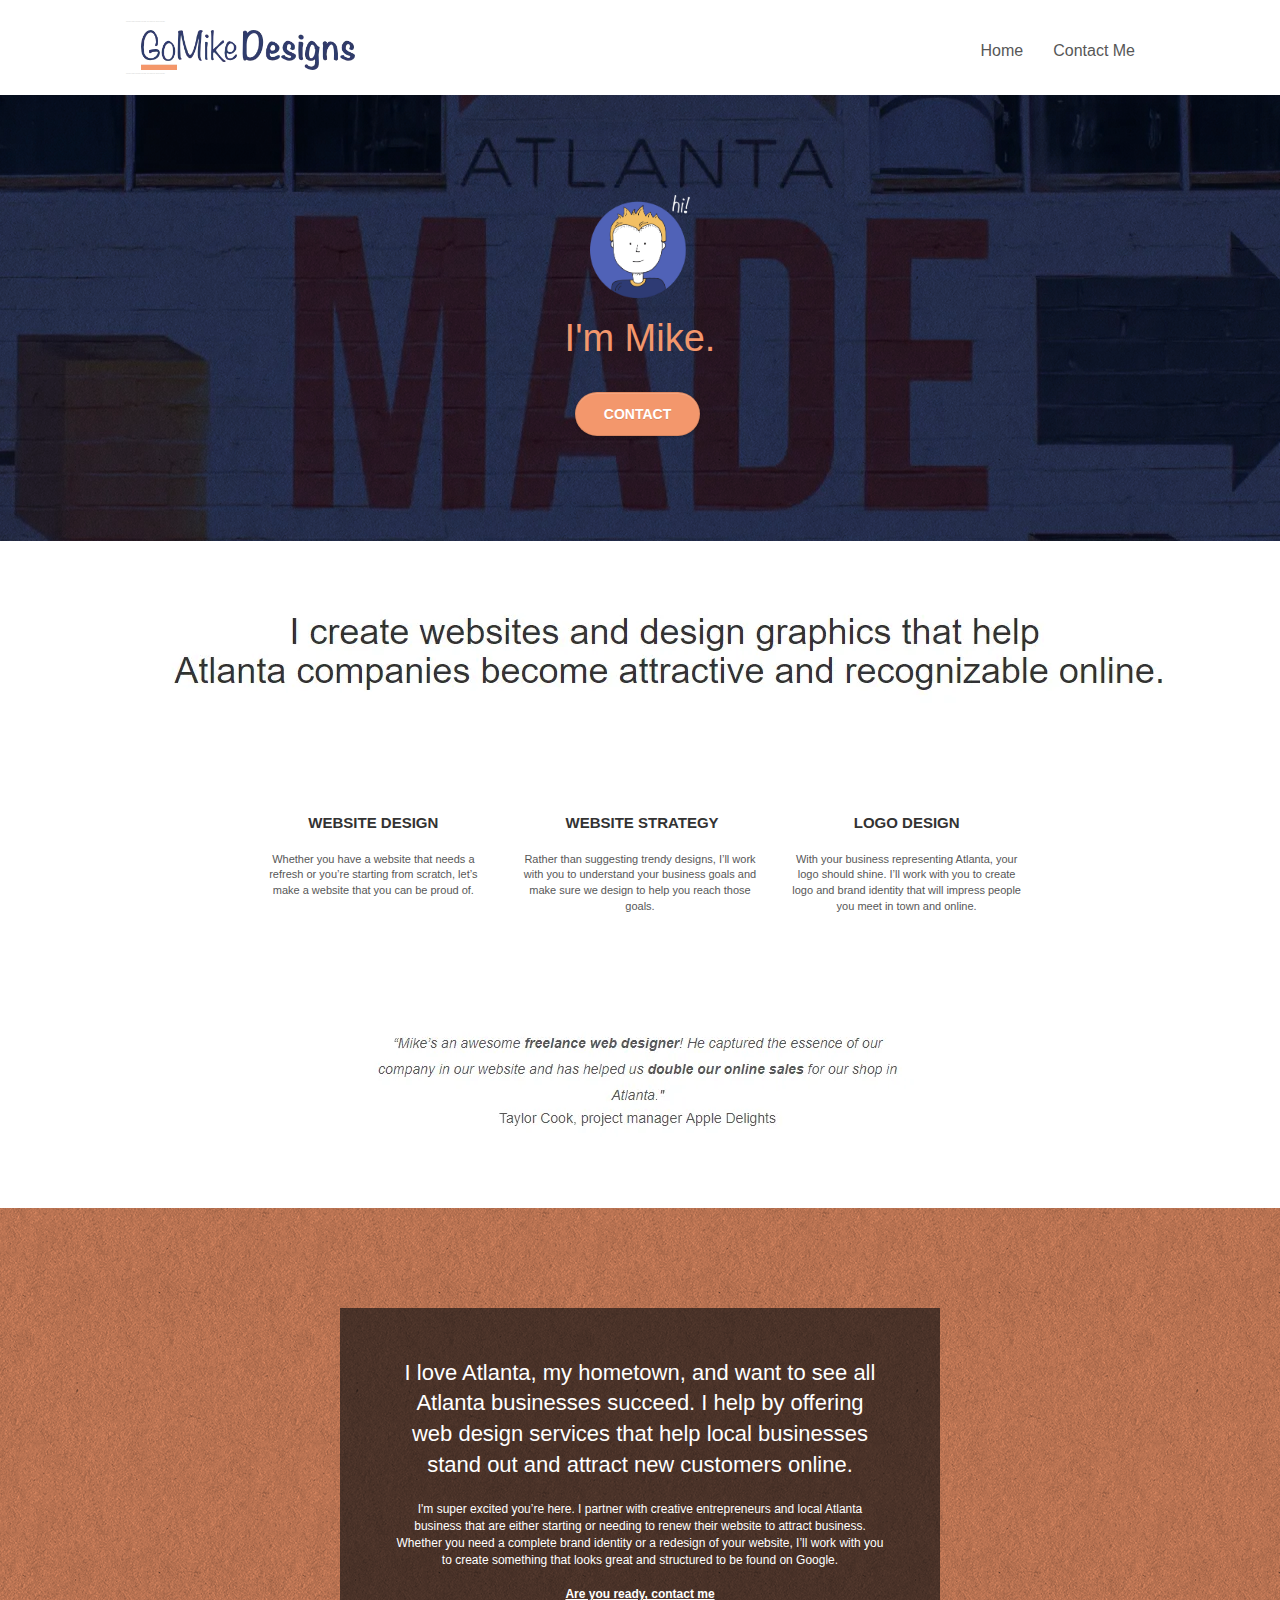
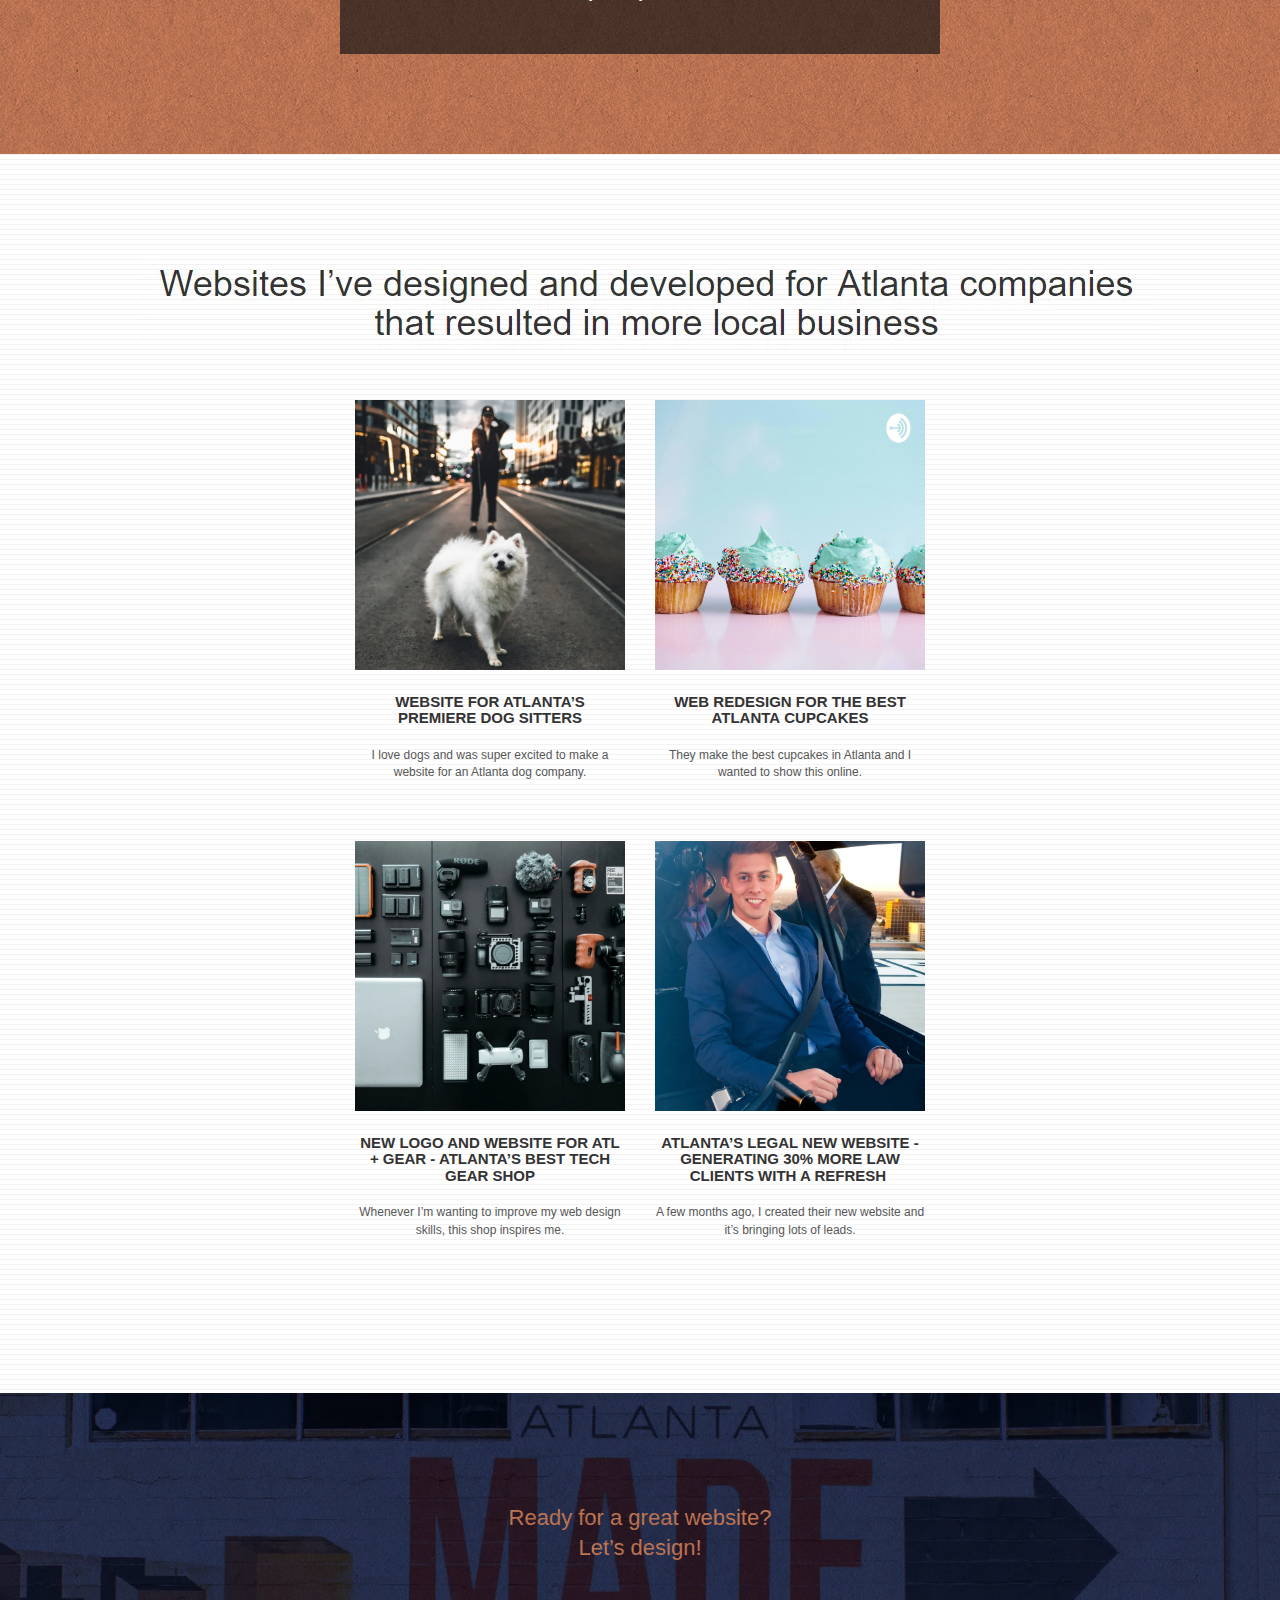
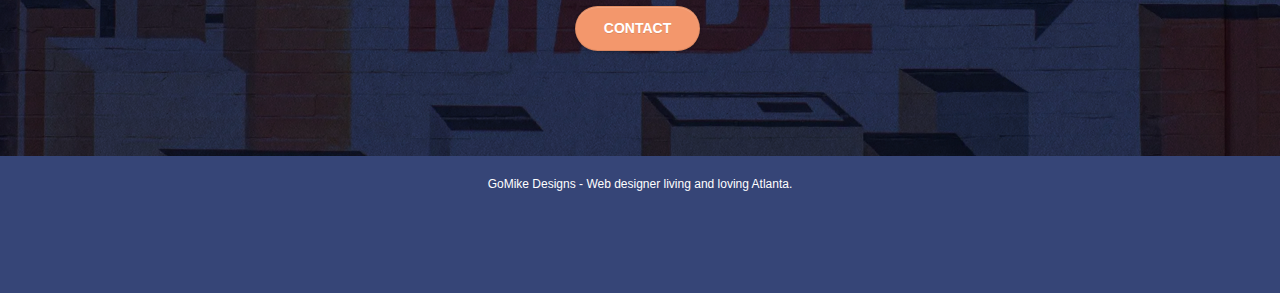
==== index.html @ bdad7fbd "changed seo tags, titles, style for text, links" ====
<!doctype html>
<html lang="Default">
<head>
    <meta charset="utf-8">
    <meta name="keywords" content="seo, google, website, internet, web design, design agency, logo design, freelance, atlanta">
    <meta name="description" content="I'm Mike and your should hire me to build your website">
    <meta name="viewport" content="width=device-width, initial-scale=1.0, viewport-fit=cover">
    <link rel="shortcut icon" type="image/png" href="favicon.jpg">
    
	<link rel="stylesheet" type="text/css" href="./css/bootstrap.min.css">
	<link rel="stylesheet" type="text/css" href="style.css">
	<link rel="stylesheet" type="text/css" href="./css/font-awesome.min.css">
	<link rel="stylesheet" type="text/css" href="./css/et-line.min.css">
	
    
	<script src="./js/jquery-2.1.0.min.js"></script>
	<script src="./js/bootstrap.min.js"></script>
	<script src="./js/blocs.min.js"></script>
	<script src="./js/jquery.touchSwipe.min.js"></script>
	<script src="./js/gmaps.min.js"></script>

    <title>Go Mike Designs</title>

    
<!-- Analytics -->
 
<!-- Analytics END -->
    
</head>
<body>
<!-- Main container -->
<div class="page-container">
    
<!-- bloc-0 -->
<div class="bloc bgc-white l-bloc " id="bloc-0">
	<div class="container bloc-sm">
		<nav class="navbar row">
			<div class="navbar-header">
					<div class="keywords" style="color:#cccccc;font-size:1px;">web agency atlanta, web strategy, web design, logo, website, web, internet, logo design</div>
				<a class="navbar-brand" href="index.html"><img src="img/atlanta%20web%20design%20logo.webp" alt="logo, seo, google, website, internet, web design, design agency" height="40" /></a>
					<div class="keywords" style="color:#cccccc;font-size:1px;">web agency atlanta, web strategy, web design, logo, website, web, internet, logo design</div>

				<button id="nav-toggle" type="button" class="ui-navbar-toggle navbar-toggle" data-toggle="collapse" data-target=".navbar-1">
					<span class="sr-only">Toggle navigation</span><span class="icon-bar"></span><span class="icon-bar"></span><span class="icon-bar"></span>
				</button>
			</div>
			<div class="collapse navbar-collapse navbar-1 special-dropdown-nav">
				<ul class="site-navigation nav navbar-nav">
					<li>
						<a href="index.html">Home</a>
					</li>
					<li>
					</li>
					<li>
						<a href="page2.html">Contact Me</a>
					</li>
				</ul>
			</div>
		</nav>
	</div>
</div>
<!-- bloc-0 END -->

<!-- bloc-1-hero -->
<div class="bloc bgc-dark-slate-blue bg-atlanta-20made-20sign d-bloc bg-t-edge bloc-bg-texture texture-paper b-parallax" id="bloc-1-hero">
	<div class="container bloc-lg">
		<div class="row tight-width-whitespace">
			<div class="col-sm-12">
				<img src="img/atlanta%20web%20designer%20mike.webp" class="center-block image-resize-mode" width="100" alt="atlanta web designer mike,seo, google, website, internet, web design, design agency" />
				<h1 class="text-center hero-bloc-text tc-white ">
					I'm Mike.
				</h1>
				<div class="text-center">
					<a href="page2.html" class="btn btn-lg btn-clean btn-rd cta-hero btn-atomic-tangerine" id="cta-hero">Contact</a>
				</div>
			</div>
		</div>
	</div>
</div>
<!-- bloc-1-hero END -->

<!-- bloc-2-services -->
<div class="bloc bgc-white l-bloc" id="bloc-2-services">
	<div class="container bloc-md">
		<div class="row">
			<div class="col-sm-12 text-center">
				<img alt="web agency, web design, logo design, atlanta agency, mike" src="img/title.webp" />
			</div>
		</div>
		<div class="row voffset-lg med-width-whitespace">
			<div class="col-sm-4">
				<div class="text-center">
					<span class="et-icon-browser sm-shadow icon-dark-slate-blue icons icon-lg"></span>
				</div>
				<h1 class="mg-md text-center service-header">
					Website Design
				</h1>
				<p class="text-center ">
					Whether you have a website that needs a refresh or you&rsquo;re starting from scratch, let&rsquo;s make a website that you can be proud of.
				</p>
			</div>
			<div class="col-sm-4">
				<div class="text-center">
					<span class="et-icon-presentation sm-shadow icon-dark-slate-blue icons icon-lg"></span>
				</div>
				<h1 class="mg-md text-center service-header">
					&nbsp;Website Strategy
				</h1>
				<p class="text-center ">
					Rather than suggesting trendy designs, I&rsquo;ll work with you to understand your business goals and make sure we design to help you reach those goals.<br>
				</p>
			</div>
			<div class="col-sm-4">
				<div class="text-center">
					<span class="et-icon-edit sm-shadow icon-dark-slate-blue icons icon-lg"></span>
				</div>
				<h1 class="mg-md text-center service-header">
					Logo Design
				</h1>
				<p class="text-center ">
					With your business representing Atlanta, your logo should shine. I&rsquo;ll work with you to create logo and brand identity that will impress people you meet in town and online.
				</p>
			</div>
		</div>
		<div class="row voffset-lg voffset">
			<div class="col-xs-12 col-md-8 col-md-offset-2 text-center">
				<img alt="web agency, web design, logo design " src="img/quote.webp" />
			</div>
		</div>
	</div>
</div>
<!-- bloc-2-services END -->

<!-- bloc-3-what-i-do -->
<div class="bloc tc-white bgc-atomic-tangerine bloc-bg-texture texture-paper b-parallax bg-atlanta-20made-20sign-20orange d-bloc" id="bloc-3-what-i-do">
	<div class="container bloc-lg">
		<div class="row tight-width-whitespace black-background">
			<div class="col-sm-12">
				<h2 class="mg-md text-center tc-other">
					I love Atlanta, my hometown, and want to see all Atlanta businesses succeed. I help by offering web design services that help local businesses stand out and attract new customers online.<br>
				</h2>
				<p class="text-center white">
					I'm super excited you&rsquo;re here. I partner with creative entrepreneurs and local Atlanta business that are either starting or needing to renew their website to attract business. Whether you need a complete brand identity or a redesign of your website, I&rsquo;ll work with you to create something that looks great and structured to be found on Google.<br><br><a class="ltc-white bold-link" href="page2.html">Are you ready, contact me</a><br>
				</p>
			</div>
		</div>
	</div>
</div>
<!-- bloc-3-what-i-do END -->

<!-- bloc-4-portfolio -->
<div class="bloc bgc-white bg-lines-h2-bg bg-repeat l-bloc" id="bloc-4-portfolio">
	<div class="container bloc-lg">
		<div class="row">
			<div class="col-sm-12 text-center">
								<img alt="web agency, web design, logo design " src="img/title2.webp" />

			</div>
		</div>
		<div class="row tight-width-whitespace portfolio-row">
			<div class="col-sm-6">
				<a href="#" data-lightbox="img/11.webp" data-gallery-id="gallery-1" data-caption="Website for Atlanta's Premiere dog salon" data-frame="snapshot-lb"><img src="img/11.webp" class="img-responsive portfolio-thumb" alt="seo, google, website, internet, web design, design agency website for dog salon"/></a>
				<h3 class="mg-md text-center">
					Website for Atlanta&rsquo;s premiere Dog Sitters
				</h3>
				<p class="text-center">
					I love dogs and was super excited to make a website for an Atlanta dog company.
				</p>
			</div>
			<div class="col-sm-6">
				<a href="#" data-lightbox="img/2.webp" data-gallery-id="gallery-1" data-caption="web redesign for the best cupcakes in Atlanta" data-frame="snapshot-lb"><img src="img/2.webp" class="img-responsive portfolio-thumb" alt="seo, google, website, internet, web design, design agency website for best cupcakes in atlanta"/></a>
				<h3 class="mg-md text-center">
					Web redesign for the best Atlanta&nbsp;cupcakes
				</h3>
				<p class="text-center">
					They make the best cupcakes in Atlanta and I wanted to show this online.
				</p>
			</div>
		</div>
		<div class="row tight-width-whitespace portfolio-row">
			<div class="col-sm-6">
				<a href="#" data-lightbox="img/3.webp" data-gallery-id="gallery-1" data-caption="New logo and website for Atlanta's best tech gear shop" data-frame="snapshot-lb"><img src="img/3.webp" class="img-responsive portfolio-thumb" alt="3.webp" /></a>
				<h3 class="mg-md text-center">
					New logo and website for Atl + Gear - Atlanta&rsquo;s best tech gear shop
				</h3>
				<p class="text-center">
					Whenever I&rsquo;m wanting to improve my web design skills, this shop inspires me.
				</p>
			</div>
			<div class="col-sm-6">
				<a href="#" data-lightbox="img/4.webp" data-gallery-id="gallery-1" data-caption="Atlanta's legal website generates 30% more clients after web redesign" data-frame="snapshot-lb"><img src="img/4.webp" class="img-responsive portfolio-thumb" alt="seo, google, website, internet, web design, Atlanta's legal website generates 30% more clients after web redesign" /></a>
				<h3 class="mg-md text-center">
					Atlanta&rsquo;s legal new website - Generating 30% more law clients with a refresh&nbsp;
				</h3>
				<p class="text-center">
					A few months ago, I created their new website and it&rsquo;s bringing lots of leads.
				</p>
			</div>
		</div>
	</div>
</div>
<!-- bloc-4-portfolio END -->

<!-- bloc-5-cta -->
<div class="bloc bgc-dark-slate-blue bg-atlanta-20made-20sign d-bloc bloc-bg-texture texture-paper" id="bloc-5-cta">
	<div class="container bloc-lg">
		<div class="row">
			<h2 class="mg-md text-center tc-white">
				Ready for a great website? <br>Let&rsquo;s design!
			</h2>
			<div class="col-sm-12 text-center">
				<a href="page2.html" class="btn btn-atomic-tangerine btn-clean btn-rd btn-lg cta-hero">Contact</a>
			</div>
		</div>
	</div>
</div>
<!-- bloc-5-cta END -->

<!-- Footer - bloc-8 -->
<div class="bloc bgc-dark-slate-blue d-bloc" id="bloc-8">
	<div class="container bloc-sm">
		<div class="row">
			<div class="col-sm-12">
				<p class="text-center white">
					GoMike Designs - Web designer living and loving Atlanta.<br>
				</p>
				<div class="row row-no-gutters social">
					<div class="col-sm-3">
						<div class="text-center">
							<a class="social" href="index.html"><span class="fa fa-twitter icon-md"></span></a>
						</div>
					</div>
					<div class="col-sm-3">
						<div class="text-center">
							<a class="social" href="index.html"><span class="fa fa-facebook icon-md"></span></a>
						</div>
					</div>
					<div class="col-sm-3">
						<div class="text-center">
							<a class="social" href="index.html"><span class="fa fa-dribbble icon-md"></span></a>
						</div>
					</div>
					<div class="col-sm-3">
						<div class="text-center">
							<a class="social" href="index.html"><span class="fa fa-instagram icon-md"></span></a>
						</div>
					</div>

					<div class="keywords" style="color:#364577;">web agency atlanta, web strategy, web design, logo, website, web, internet, logo design</div>
			</div>
		</div>
	</div>
</div>
<!-- Footer - bloc-8 END -->

</div>
<!-- Main container END -->
    

</body>
</html>
---- style.css ----
body {
    margin: 0;
    padding: 0;
    background: #FFF;
    overflow-x: hidden;
    -webkit-font-smoothing: antialiased;
    -moz-osx-font-smoothing: grayscale;
}

a,
button {
    transition: all .3s ease-in-out;
    outline: none!important;
}

a:hover {
    text-decoration: none;
    cursor: pointer;
}

#page-loading-blocs-notifaction {
    position: fixed;
    top: 0;
    bottom: 0;
    width: 100%;
    z-index: 100000;
    background: #FFFFFF url("img/pageload-spinner.gif") no-repeat center center;
}

.bloc {
    width: 100%;
    clear: both;
    background: 50% 50% no-repeat;
    padding: 0 50px;
    -webkit-background-size: cover;
    -moz-background-size: cover;
    -o-background-size: cover;
    background-size: cover;
    position: relative;
}

.bloc .container {
    padding-left: 0;
    padding-right: 0;
}

.bloc-lg {
    padding: 100px 50px;
}

.bloc-md {
    padding: 50px;
}

.bloc-sm {
    padding: 20px 50px;
}

.bg-center,
.bg-l-edge,
.bg-r-edge,
.bg-t-edge,
.bg-b-edge,
.bg-tl-edge,
.bg-bl-edge,
.bg-tr-edge,
.bg-br-edge,
.bg-repeat {
    -webkit-background-size: auto!important;
    -moz-background-size: auto!important;
    -o-background-size: auto!important;
    background-size: auto!important;
}

.bg-repeat {
    background: repeat;
}

.bg-t-edge {
    background: top no-repeat;
}

.bloc-bg-texture::before {
    content: "";
    background-size: 2px 2px;
    position: absolute;
    top: 0;
    bottom: 0;
    left: 0;
    right: 0;
}

.texture-paper::before {
    background: url("img/texture-paper.webp");
    background-size: 280px 280px;
}

.b-parallax {
    background-attachment: fixed;
}

.d-bloc {
    color: rgba(255, 255, 255, .7);
}

.d-bloc button:hover {
    color: rgba(255, 255, 255, .9);
}

.d-bloc .icon-round,
.d-bloc .icon-square,
.d-bloc .icon-rounded,
.d-bloc .icon-semi-rounded-a,
.d-bloc .icon-semi-rounded-b {
    border-color: rgba(255, 255, 255, .9);
}

.d-bloc .divider-h span {
    border-color: rgba(255, 255, 255, .2);
}

.d-bloc .a-btn,
.d-bloc .navbar a,
.d-bloc .navbar-brand,
.d-bloc a .icon-sm,
.d-bloc a .icon-md,
.d-bloc a .icon-lg,
.d-bloc a .icon-xl,
.d-bloc h1 a,
.d-bloc h2 a,
.d-bloc h3 a,
.d-bloc h4 a,
.d-bloc h5 a,
.d-bloc h6 a,
.d-bloc p a {
    color: rgba(255, 255, 255, .6);
}

.d-bloc .a-btn:hover,
.d-bloc .navbar a:hover,
.d-bloc .navbar-brand:hover,
.d-bloc a:hover .icon-sm,
.d-bloc a:hover .icon-md,
.d-bloc a:hover .icon-lg,
.d-bloc a:hover .icon-xl,
.d-bloc h1 a:hover,
.d-bloc h2 a:hover,
.d-bloc h3 a:hover,
.d-bloc h4 a:hover,
.d-bloc h5 a:hover,
.d-bloc h6 a:hover,
.d-bloc p a:hover {
    color: rgba(255, 255, 255, 1);
}

.d-bloc .navbar-toggle .icon-bar {
    background: rgba(255, 255, 255, 1);
}

.d-bloc .btn-wire,
.d-bloc .btn-wire:hover {
    color: rgba(255, 255, 255, 1);
    border-color: rgba(255, 255, 255, 1);
}

.d-bloc .panel {
    color: rgba(0, 0, 0, .5);
}

.d-bloc .panel button:hover {
    color: rgba(0, 0, 0, .7);
}

.d-bloc .panel icon {
    border-color: rgba(0, 0, 0, .7);
}

.d-bloc .panel .divider-h span {
    border-color: rgba(0, 0, 0, .1);
}

.d-bloc .panel .a-btn {
    color: rgba(0, 0, 0, .6);
}

.d-bloc .panel .a-btn:hover {
    color: rgba(0, 0, 0, 1);
}

.d-bloc .panel .btn-wire,
.d-bloc .panel .btn-wire:hover {
    color: rgba(0, 0, 0, .7);
    border-color: rgba(0, 0, 0, .3);
}

.d-bloc .panel,
.l-bloc {
    color: rgba(0, 0, 0, .5);
}

.d-bloc .panel button:hover,
.l-bloc button:hover {
    color: rgba(0, 0, 0, .7);
}

.l-bloc .icon-round,
.l-bloc .icon-square,
.l-bloc .icon-rounded,
.l-bloc .icon-semi-rounded-a,
.l-bloc .icon-semi-rounded-b {
    border-color: rgba(0, 0, 0, .7);
}

.d-bloc .panel .divider-h span,
.l-bloc .divider-h span {
    border-color: rgba(0, 0, 0, .1);
}

.d-bloc .panel .a-btn,
.l-bloc .a-btn,
.l-bloc .navbar a,
.l-bloc .navbar-brand,
.l-bloc a .icon-sm,
.l-bloc a .icon-md,
.l-bloc a .icon-lg,
.l-bloc a .icon-xl,
.l-bloc h1 a,
.l-bloc h2 a,
.l-bloc h3 a,
.l-bloc h4 a,
.l-bloc h5 a,
.l-bloc h6 a,
.l-bloc p a {
    color: rgba(0, 0, 0, .6);
}

.d-bloc .panel .a-btn:hover,
.l-bloc .a-btn:hover,
.l-bloc .navbar a:hover,
.l-bloc .navbar-brand:hover,
.l-bloc a:hover .icon-sm,
.l-bloc a:hover .icon-md,
.l-bloc a:hover .icon-lg,
.l-bloc a:hover .icon-xl,
.l-bloc h1 a:hover,
.l-bloc h2 a:hover,
.l-bloc h3 a:hover,
.l-bloc h4 a:hover,
.l-bloc h5 a:hover,
.l-bloc h6 a:hover,
.l-bloc p a:hover {
    color: rgba(0, 0, 0, 1);
}

.l-bloc .navbar-toggle .icon-bar {
    color: rgba(0, 0, 0, .6);
}

.d-bloc .panel .btn-wire,
.d-bloc .panel .btn-wire:hover,
.l-bloc .btn-wire,
.l-bloc .btn-wire:hover {
    color: rgba(0, 0, 0, .7);
    border-color: rgba(0, 0, 0, .3);
}

.voffset {
    margin-top: 30px;
}

.voffset-lg {
    margin-top: 80px;
}

.row-no-gutters {
    margin-right: 0;
    margin-left: 0;
}

.row.row-no-gutters > [class^="col-"],
.row.row-no-gutters > [class*=" col-"] {
    padding-right: 0;
    padding-left: 0;
}

#bloc-2-services p {
    font-size: 11px;
}

.navbar {
    margin-bottom: 0;
    z-index: 1;
}

.navbar-brand {
    height: auto;
    padding: 3px 15px;
    font-size: 25px;
    font-weight: normal;
    font-weight: 600;
    line-height: 44px;
}

.navbar-brand img {
    max-height: 200px;
    margin: 0 5px 0 0;
    display: inline;
}

.navbar-brand img[src$=svg] {
    min-width: 100px;
}

.nav-center .navbar-brand img {
    margin: 0;
}

.navbar .nav {
    padding-top: 2px;
    margin-right: -16px;
    float: right;
    z-index: 1;
}

.nav > li {
    float: left;
    margin-top: 4px;
    font-size: 16px;
}

.navbar-nav .open .dropdown-menu > li > a {
    text-align: inherit;
}

.nav > li a:hover,
.nav > li a:focus {
    background: transparent;
}

.navbar-toggle {
    margin: 10px 10px 0 0;
    border: 0px;
}

.navbar-toggle:hover {
    background: transparent!important;
}

.navbar-toggle .icon-bar {
    background-color: rgba(0, 0, 0, .5);
    width: 26px;
}

.nav-invert .navbar .nav {
    float: left;
}

.nav-invert .navbar-header,
.nav-invert .navbar-brand {
    float: right;
    position: relative;
    z-index: 2;
}

@media (min-width: 768px) {
    .site-navigation {
        position: absolute;
        top: 50%;
        right: 20px;
        transform: translate(0, -50%);
        -webkit-transform: translateY(-50%);
    }
    .nav > li .dropdown-menu a,
    .nav > li .dropdown-menu a:hover {
        color: #484848;
    }
    .nav-invert .site-navigation {
        left: 0;
        right: 0;
    }
    .nav-center {
        text-align: center;
    }
    .nav-center .navbar-header {
        width: 100%;
    }
    .nav-center .navbar-header,
    .nav-center .navbar-brand,
    .nav-center .nav > li {
        float: none;
        display: inline-block;
    }
    .nav-center .site-navigation {
        position: relative;
        width: 100%;
        right: 0;
        margin-right: 0px;
        margin-top: 20px;
    }
    .nav-center.mini-nav .navbar-toggle {
        float: none;
        margin: 10px auto 0;
    }
}

.nav > li > .dropdown a {
    background: none!important;
    display: block;
    padding: 14px 15px;
}

nav .caret {
    margin: 0 5px;
}

.dropdown-menu .dropdown-menu {
    top: -8px;
    left: 100%;
}

.dropdown-menu .dropmenu-flow-right {
    top: 100%;
    left: 0;
    margin-left: -1px;
    border-top-left-radius: 0;
    border-top-right-radius: 0;
}

.dropdown-menu .dropdown span {
    border: 4px solid black;
    border-top-color: transparent;
    border-right-color: transparent;
    border-bottom-color: transparent;
    margin: 6px -5px 0 0!important;
    float: right;
}

.mg-md {
    margin-top: 10px;
    margin-bottom: 20px;
}

.mg-lg {
    margin-top: 10px;
    margin-bottom: 40px;
}

.btn {
    margin: 0 5px 5px 0;
}

.btn.pull-right {
    margin: 0 0 5px 5px;
}

.btn-d,
.btn-d:hover,
.btn-d:focus {
    color: #FFF;
    background: rgba(0, 0, 0, .3);
}

button {
    outline: none!important;
}

.btn-rd {
    border-radius: 40px;
}

.btn-clean {
    border: 1px solid rgba(0, 0, 0, .08);
    border-bottom-color: rgba(0, 0, 0, .1);
    text-shadow: 0 1px 0 rgba(0, 0, 1, .1);
    box-shadow: 0 1px 3px rgba(0, 0, 1, .25), inset 0 1px 0 0 rgba(255, 255, 255, .15);
}

.icon-md {
    font-size: 30px!important;
}

.icon-lg {
    font-size: 60px!important;
}

.sm-shadow {
    text-shadow: 0 1px 2px rgba(0, 0, 0, .3);
}

.panel-sq,
.panel-sq .panel-heading,
.panel-sq .panel-footer {
    border-radius: 0;
}

.panel-rd {
    border-radius: 30px;
}

.panel-rd .panel-heading {
    border-radius: 29px 29px 0 0;
}

.panel-rd .panel-footer {
    border-radius: 0 0 29px 29px;
}

.form-control {
    border-color:rgb(11, 11, 68);
    box-shadow: none;
}

.scrollToTop {
    width: 40px;
    height: 40px;
    position: fixed;
    bottom: 20px;
    right: 20px;
    opacity: 0;
    z-index: 500;
    transition: all .3s ease-in-out;
}

.scrollToTop span {
    margin-top: 6px;
}

.showScrollTop {
    font-size: 14px;
    opacity: 1;
}

a[data-lightbox] {
    position: relative;
    display: block;
    text-align: center;
}

a[data-lightbox]:hover::before {
    content: "+";
    font-family: "HelveticaNeue-Light", "Helvetica Neue Light", "Helvetica Neue", Helvetica, Arial;
    font-size: 32px;
    width: 50px;
    height: 50px;
    margin-left: -25px;
    border-radius: 50%;
    background: rgba(0, 0, 0, .6);
    color: #FFF;
    font-weight: 100;
    z-index: 1;
    position: absolute;
    top: 50%;
    transform: translateY(-50%);
    -webkit-transform: translateY(-50%);
}

a[data-lightbox]:hover img {
    opacity: 0.6;
    -webkit-animation-fill-mode: none;
    animation-fill-mode: none;
}

#lightbox-modal {
    display: flex;
    align-items: center;
}

#lightbox-modal .modal-dialog {
    width: 90%;
    max-width: 900px;
    margin: 0 auto 0;
}

#lightbox-modal .modal-dialog img {
    max-height: 90vh;
    margin: 0 auto;
}

.lightbox-caption {
    padding: 20px;
    color: #FFF;
    background: rgba(0, 0, 0, .5);
    position: absolute;
    left: 15px;
    right: 15px;
    bottom: 5px;
}

.close-lightbox {
    color: #FFF;
    font-size: 30px;
    position: absolute;
    top: 20px;
    right: 20px;
    z-index: 20;
    background: rgba(0, 0, 0, .5);
    border: none;
    line-height: 30px;
    padding: 0 9px 5px;
    opacity: 0.3;
}

.close-lightbox:hover,
.next-lightbox:hover,
.prev-lightbox:hover {
    opacity: 1.0;
    color: #FFF;
}

.next-lightbox,
.prev-lightbox {
    font-size: 20px;
    color: rgba(255, 255, 255, .9);
    background: rgba(0, 0, 0, .5);
    transition: all .2s ease-in-out;
    position: absolute;
    top: 45%;
    z-index: 1;
    opacity: 0.4;
}

.next-lightbox {
    padding: 6px 8px 1px 13px;
    right: 25px;
}

.prev-lightbox {
    padding: 6px 13px 1px 10px;
    left: 25px;
}

.snapshot-lb .modal-body {
    padding-bottom: 45px;
}

.snapshot-lb .lightbox-caption {
    padding: 0;
    color: rgba(0, 0, 0, .5);
    background: none;
}

h1,
h2,
h3,
h4,
h5,
h6,
p,
label,
.btn,
a {
    font-family: "helvetica";
    font-weight: 400;
    color: #575757!important;
}

.container {
    max-width: 1000px;
}

.hero-bloc-text {
    font-size: 38px;
}

.hero-bloc-text-sub {
    font-size: 36px;
}

.statement-bloc-text {
    line-height: 26px;
    font-style: italic;
    font-size: 20px;
    text-align: center;
    font-weight: lighter;
    max-width: 520px;
    margin: auto auto auto auto;
}

p {
    font-size: 12px;
}

.tight-width-whitespace {
    max-width: 600px;
    margin: auto auto auto auto;
}

.h1 {
    font-size: 20px;
    font-family: "Open Sans";
}

.cta-hero {
    margin-top: 22px;
    color: #FFFFFF!important;
    text-transform: uppercase;
    padding: 12px 28px 12px 28px;
    font-size: 1.0em;
    font-weight: 700;
}

.social {
    max-width: 400px;
    margin: auto auto auto auto;
}

h2 {
    font-size: 22px;
    line-height: 1.4em;
}

h3 {
    font-size: 15px;
    text-transform: uppercase;
    font-weight: 700;
    color: #333333!important;
}

.med-width-whitespace {
    max-width: 800px;
    margin: auto auto auto auto;
    box-shadow: 0px 0px 0px #000000;
}

h1 {
    color: #333333!important;
}

h4 {
    color: #333333!important;
}

.icons {
    margin-bottom: 14px;
    margin-top: 24px;
}

.white {
    color: #FFFFFF!important;
}

.portfolio-thumb {
    margin-bottom: 24px;
}

.portfolio-row {
    margin-bottom: 44px;
    margin-top: 50px;
}

.avatar {
    box-shadow: 0px 4px 9px rgba(0, 0, 0, 0.3);
}

.black-background {
    background-color: rgba(35, 31, 32, 0.7);
    padding: 40px 40px 40px 40px;
}

.bold-link {
    font-weight: 900;
    text-decoration: underline!important;
}

.service-header {
    font-size: 15px;
    font-weight: 700;
    text-transform: uppercase;
}

.bgc-white {
    background-color: #FFFFFF;
}

.bgc-dark-slate-blue {
    background-color: #364577;
}

.bgc-atomic-tangerine {
    background-color: #F3976C;
}

.tc-white {
    color: #F3976C!important;
}

.tc-other {
    color: white!important;
}
.btn-atomic-tangerine {
    background: #F3976C;
    color: #FFFFFF!important;
}

.btn-atomic-tangerine:hover {
    background: #c27956!important;
    color: #FFFFFF!important;
}

.ltc-white {
    color: #FFFFFF!important;
}

.ltc-white:hover {
    color: #cccccc!important;
}

.ltc-atomic-tangerine {
    color: #F3976C!important;
}

.ltc-atomic-tangerine:hover {
    color: #c27956!important;
}

.icon-dark-slate-blue {
    color: #364577!important;
    border-color: #364577!important;
}

.bg-dots-bg {
    background-image: url("img/dots-bg.webp");
}

.bg-lines-h2-bg {
    background-image: url("img/lines-h2-bg.webp");
}

.bg-atlanta-20made-20sign {
    background-image: url("img/atlanta%20made%20sign.webp");
}

.bg-atlanta-20made-20sign-20orange {
    background-image: url("img/atlanta%20made%20sign%20orange.webp");
}

@media (max-width: 1024px) {
    .bloc {
        padding-left: 20px;
        padding-right: 20px;
    }
    .bloc.full-width-bloc,
    .bloc-tile-2.full-width-bloc .container,
    .bloc-tile-3.full-width-bloc .container,
    .bloc-tile-4.full-width-bloc .container {
        padding-left: 0;
        padding-right: 0;
    }
}

@media (max-width: 992px) and (min-width: 768px) {
    .navbar .nav {
        max-width: 80%
    }
    .nav-center.navbar .nav {
        max-width: 100%
    }
}

@media only screen and (min-device-width: 768px) and (max-device-width: 1024px) and (orientation: landscape) {
    .b-parallax {
        background-attachment: scroll;
    }
}

@media only screen and (min-device-width: 1024px) and (max-device-width: 1366px) and (-webkit-min-device-pixel-ratio: 1.5) {
    .b-parallax {
        background-attachment: scroll;
    }
}

@media (max-width: 991px) {
    .container {
        width: 100%;
    }
    .b-parallax {
        background-attachment: scroll;
    }
    .page-container,
    #hero-bloc {
        overflow-x: hidden;
        position: relative;
    }
    .bloc {
        padding-left: constant(safe-area-inset-left);
        padding-right: constant(safe-area-inset-right);
    }
    .bloc-group,
    .bloc-group .bloc {
        display: block;
        width: 100%;
    }
    .bloc-fill-screen .fill-bloc-top-edge,
    .bloc-fill-screen .fill-bloc-bottom-edge {
        padding: 0 20px;
        padding-left: constant(safe-area-inset-left);
        padding-right: constant(safe-area-inset-right);
    }
}

@media (max-width: 767px) {
    .page-container {
        overflow-x: hidden;
        position: relative;
    }
    h1,
    h2,
    h3,
    h4,
    h5,
    h6,
    p,
    #disqus_thread {
        padding-left: 10px!important;
        padding-right: 10px!important;
    }
    .b-parallax {
        background-attachment: scroll;
    }
    .navbar .nav {
        padding-top: 0;
        border-top: 1px solid rgba(0, 0, 0, .2);
        float: none!important;
    }
    .navbar.row {
        margin-left: 0;
        margin-right: 0;
    }
    .site-navigation {
        position: inherit;
        transform: none;
        -webkit-transform: none;
        -ms-transform: none;
    }
    .nav > li {
        margin-top: 0;
        border-bottom: 1px solid rgba(0, 0, 0, .1);
        background: rgba(0, 0, 0, .05);
        text-align: left;
        padding-left: 15px;
        width: 100%;
    }
    .nav > li:hover {
        background: rgba(0, 0, 0, .08);
    }
    .dropdown .dropdown a .caret {
        float: none;
        margin: 5px 0 0 10px!important;
        border: 4px solid black;
        border-bottom-color: transparent;
        border-right-color: transparent;
        border-left-color: transparent;
    }
    #hero-bloc .navbar .nav {
        background: rgba(0, 0, 0, .8);
    }
    #hero-bloc .navbar .nav a {
        color: rgba(255, 255, 255, .6);
    }
    .hero {
        padding: 50px 0;
    }
    .hero-nav {
        left: -1px;
        right: -1px;
    }
    .navbar-collapse {
        padding: 0;
        overflow-x: hidden;
        -webkit-box-shadow: none;
        box-shadow: none;
    }
    .navbar-brand img {
        max-height: 40px;
        width: auto;
    }
    .nav-invert .navbar-header {
        float: none;
        width: 100%;
    }
    .nav-invert .navbar-toggle {
        float: left;
        margin-left: 10px;
    }
    .bloc {
        padding-left: 0;
        padding-right: 0;
    }
    .bloc-xxl,
    .bloc-xl,
    .bloc-lg {
        padding: 40px 0;
    }
    .bloc-sm,
    .bloc-md {
        padding-left: 0;
        padding-right: 0;
    }
    .bloc-tile-2 .container,
    .bloc-tile-3 .container,
    .bloc-tile-4 .container,
    .bloc-fill-screen .fill-bloc-top-edge,
    .bloc-fill-screen .fill-bloc-bottom-edge {
        padding-left: 0;
        padding-right: 0;
    }
    .a-block {
        padding: 0 10px;
    }
    .btn-dwn {
        display: none;
    }
    .voffset {
        margin-top: 5px;
    }
    .voffset-md {
        margin-top: 20px;
    }
    .voffset-lg {
        margin-top: 30px;
    }
    form {
        padding: 5px;
    }
    .close-lightbox {
        display: inline-block;
    }
    .blocsapp-device-iphone5 {
        background-size: 216px 425px;
        padding-top: 60px;
        width: 216px;
        height: 425px;
    }
    .blocsapp-device-iphone5 img {
        width: 180px;
        height: 320px;
    }
}

@media (max-width: 400px) {
    .bloc {
        padding-left: 0;
        padding-right: 0;
    }
}

@media (max-width: 767px) {
    .bloc-mob-center-text {
        text-align: center;
    }
}
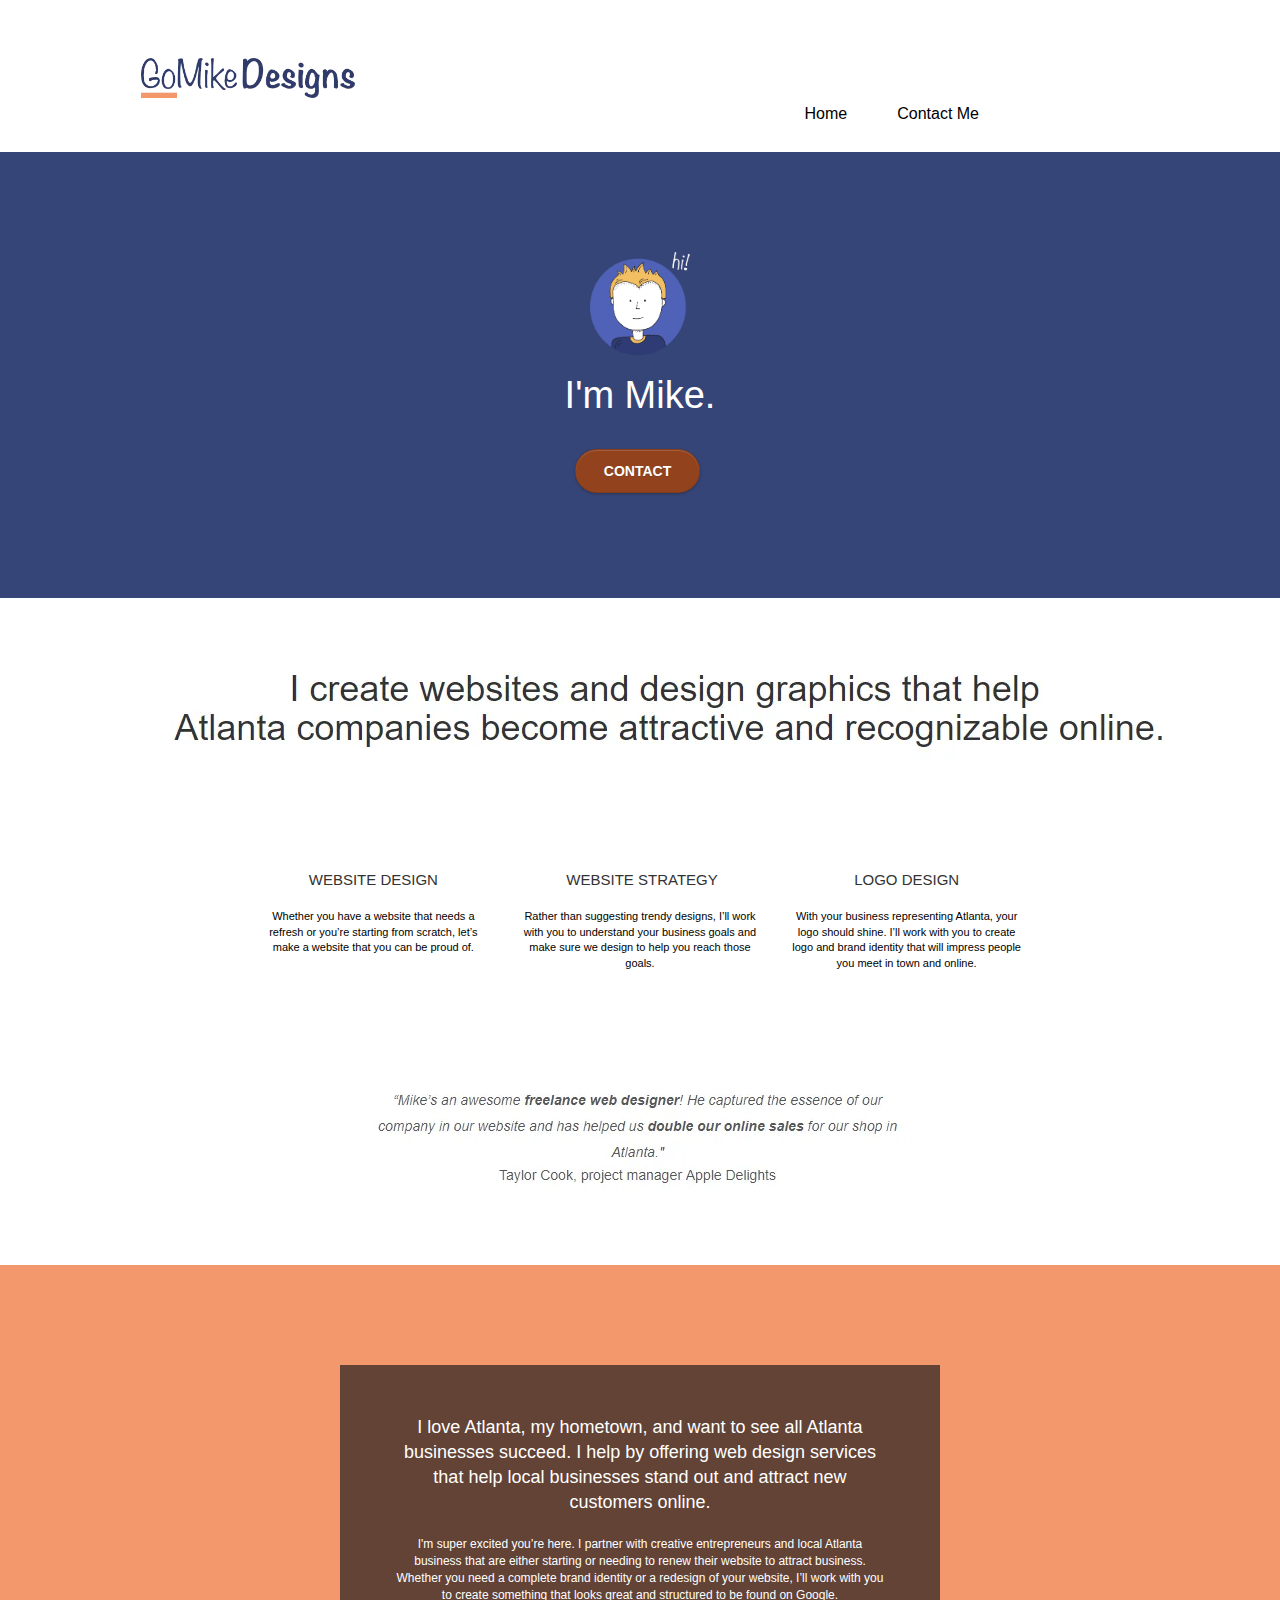
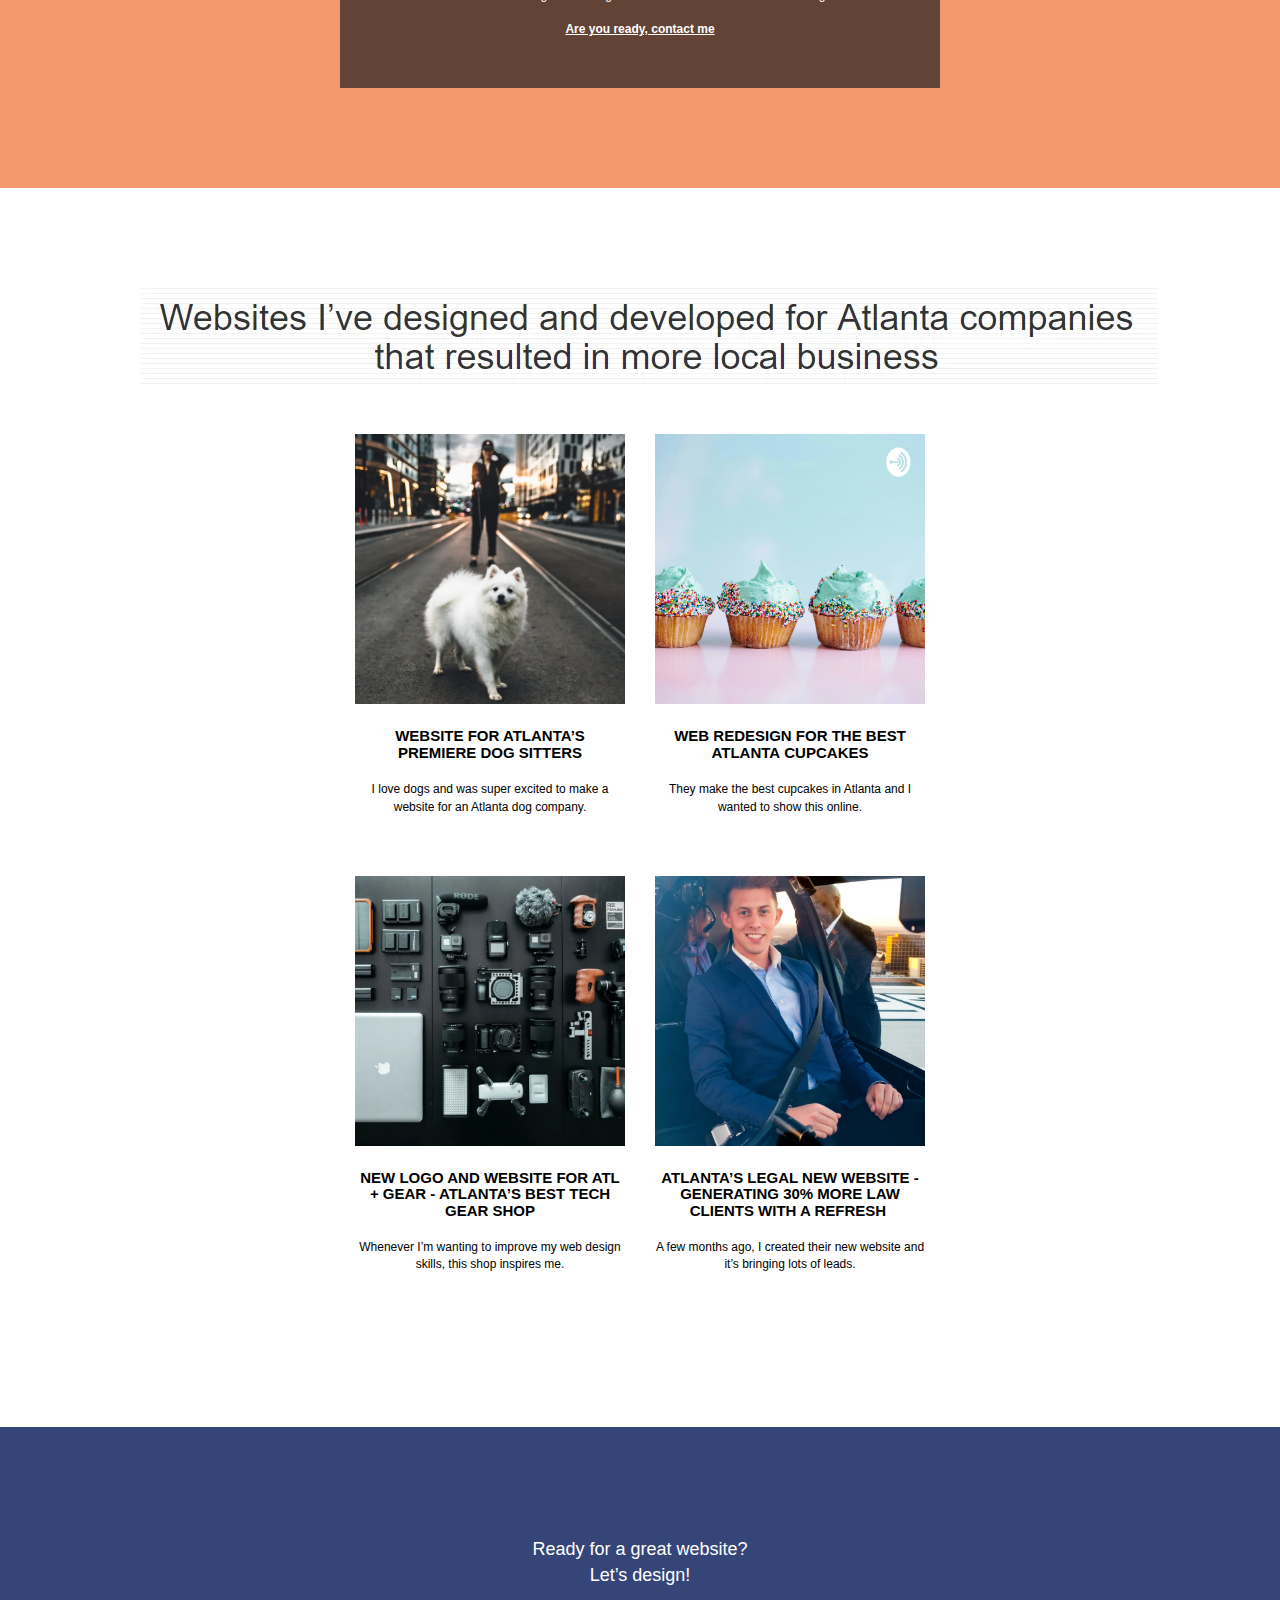
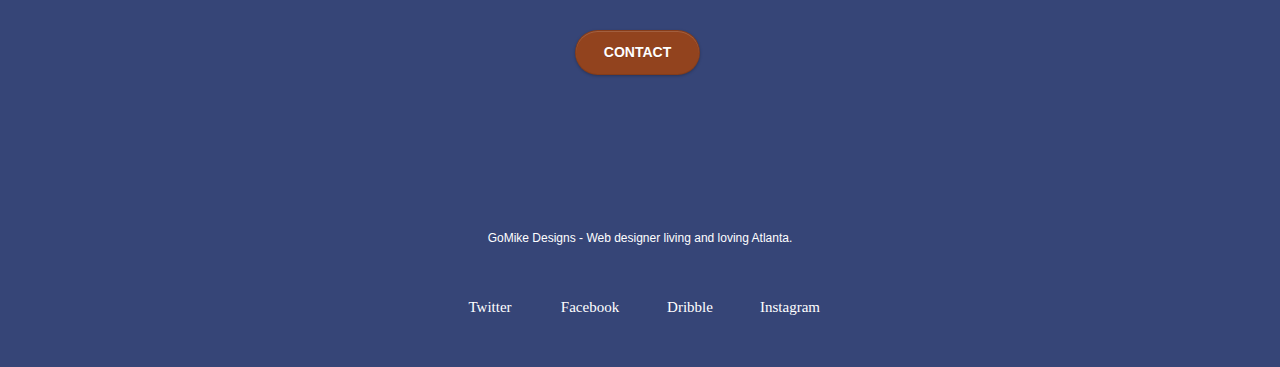
==== commit d50dbda7: "adjusted links tags css" ====
--- a/index.html
+++ b/index.html
@@ -1,23 +1,18 @@
 <!doctype html>
-<html lang="Default">
+<html lang="En">
 <head>
     <meta charset="utf-8">
-    <meta name="keywords" content="seo, google, website, internet, web design, design agency, logo design, freelance, atlanta">
-    <meta name="description" content="I'm Mike and your should hire me to build your website">
+    <meta name="keywords" content="GoMike Designs the webdeesign company in atlanta, GoMike Designs the webdeesign stategy company in Atlanta ,Hire in web developer in Atlanta, Buy Logo design in Atlanta , Hire in web developer in Atlanta , GoMike Designs the webdeesign stategy company in Atlanta, Redesign website , Professional Logo design ,create a website , digital marketing,  web design, design agency, logo design atlanta, design website in Atlanta, Atlanta">
+    <meta name="description" content="I'm Mike and you should hire me to build your website">
     <meta name="viewport" content="width=device-width, initial-scale=1.0, viewport-fit=cover">
     <link rel="shortcut icon" type="image/png" href="favicon.jpg">
-    
-	<link rel="stylesheet" type="text/css" href="./css/bootstrap.min.css">
-	<link rel="stylesheet" type="text/css" href="style.css">
-	<link rel="stylesheet" type="text/css" href="./css/font-awesome.min.css">
-	<link rel="stylesheet" type="text/css" href="./css/et-line.min.css">
 	
-    
-	<script src="./js/jquery-2.1.0.min.js"></script>
-	<script src="./js/bootstrap.min.js"></script>
-	<script src="./js/blocs.min.js"></script>
-	<script src="./js/jquery.touchSwipe.min.js"></script>
-	<script src="./js/gmaps.min.js"></script>
+	
+	<link rel="stylesheet"  href="./css/bootstrap.min.css" type="text/css"> 
+	<link rel="stylesheet"  href="style.css" type="text/css">
+	<link rel="stylesheet"  href="./css/font-awesome.min.css"  type="text/css" >
+	<link rel="stylesheet"  href="./css/et-line.min.css" type="text/css"> 
+
 
     <title>Go Mike Designs</title>
 
@@ -36,9 +31,9 @@
 	<div class="container bloc-sm">
 		<nav class="navbar row">
 			<div class="navbar-header">
-					<div class="keywords" style="color:#cccccc;font-size:1px;">web agency atlanta, web strategy, web design, logo, website, web, internet, logo design</div>
-				<a class="navbar-brand" href="index.html"><img src="img/atlanta%20web%20design%20logo.webp" alt="logo, seo, google, website, internet, web design, design agency" height="40" /></a>
-					<div class="keywords" style="color:#cccccc;font-size:1px;">web agency atlanta, web strategy, web design, logo, website, web, internet, logo design</div>
+					
+				<a class="navbar-brand" href="index.html"><img src="img/atlanta%20web%20design%20logo.webp" alt="GoMike designs specialize in designing websites and graphics" height="40" /></a>
+					
 
 				<button id="nav-toggle" type="button" class="ui-navbar-toggle navbar-toggle" data-toggle="collapse" data-target=".navbar-1">
 					<span class="sr-only">Toggle navigation</span><span class="icon-bar"></span><span class="icon-bar"></span><span class="icon-bar"></span>
@@ -66,7 +61,7 @@
 	<div class="container bloc-lg">
 		<div class="row tight-width-whitespace">
 			<div class="col-sm-12">
-				<img src="img/atlanta%20web%20designer%20mike.webp" class="center-block image-resize-mode" width="100" alt="atlanta web designer mike,seo, google, website, internet, web design, design agency" />
+				<img src="img/atlanta%20web%20designer%20mike.webp" class="center-block image-resize-mode" width="100" alt="atlanta web designer mike" />
 				<h1 class="text-center hero-bloc-text tc-white ">
 					I'm Mike.
 				</h1>
@@ -136,7 +131,7 @@
 	<div class="container bloc-lg">
 		<div class="row tight-width-whitespace black-background">
 			<div class="col-sm-12">
-				<h2 class="mg-md text-center tc-other">
+				<h2 class="mg-md text-center tc-white">
 					I love Atlanta, my hometown, and want to see all Atlanta businesses succeed. I help by offering web design services that help local businesses stand out and attract new customers online.<br>
 				</h2>
 				<p class="text-center white">
@@ -159,7 +154,7 @@
 		</div>
 		<div class="row tight-width-whitespace portfolio-row">
 			<div class="col-sm-6">
-				<a href="#" data-lightbox="img/11.webp" data-gallery-id="gallery-1" data-caption="Website for Atlanta's Premiere dog salon" data-frame="snapshot-lb"><img src="img/11.webp" class="img-responsive portfolio-thumb" alt="seo, google, website, internet, web design, design agency website for dog salon"/></a>
+				<a href="#" data-lightbox="img/11.webp" data-gallery-id="gallery-1" data-caption="Website for Atlanta's Premiere dog salon" data-frame="snapshot-lb"><img src="img/11.webp" class="img-responsive portfolio-thumb" alt="Atlanta's Premiere dog salon"/></a>
 				<h3 class="mg-md text-center">
 					Website for Atlanta&rsquo;s premiere Dog Sitters
 				</h3>
@@ -168,7 +163,7 @@
 				</p>
 			</div>
 			<div class="col-sm-6">
-				<a href="#" data-lightbox="img/2.webp" data-gallery-id="gallery-1" data-caption="web redesign for the best cupcakes in Atlanta" data-frame="snapshot-lb"><img src="img/2.webp" class="img-responsive portfolio-thumb" alt="seo, google, website, internet, web design, design agency website for best cupcakes in atlanta"/></a>
+				<a href="#" data-lightbox="img/2.webp" data-gallery-id="gallery-1" data-caption="web redesign for the best cupcakes in Atlanta" data-frame="snapshot-lb"><img src="img/2.webp" class="img-responsive portfolio-thumb" alt="design agency website for best cupcakes in atlanta"/></a>
 				<h3 class="mg-md text-center">
 					Web redesign for the best Atlanta&nbsp;cupcakes
 				</h3>
@@ -179,7 +174,7 @@
 		</div>
 		<div class="row tight-width-whitespace portfolio-row">
 			<div class="col-sm-6">
-				<a href="#" data-lightbox="img/3.webp" data-gallery-id="gallery-1" data-caption="New logo and website for Atlanta's best tech gear shop" data-frame="snapshot-lb"><img src="img/3.webp" class="img-responsive portfolio-thumb" alt="3.webp" /></a>
+				<a href="#" data-lightbox="img/3.webp" data-gallery-id="gallery-1" data-caption="New logo and website for Atlanta's best tech gear shop" data-frame="snapshot-lb"><img src="img/3.webp" class="img-responsive portfolio-thumb" alt="Atlanta's best tech gear shop" /></a>
 				<h3 class="mg-md text-center">
 					New logo and website for Atl + Gear - Atlanta&rsquo;s best tech gear shop
 				</h3>
@@ -188,7 +183,7 @@
 				</p>
 			</div>
 			<div class="col-sm-6">
-				<a href="#" data-lightbox="img/4.webp" data-gallery-id="gallery-1" data-caption="Atlanta's legal website generates 30% more clients after web redesign" data-frame="snapshot-lb"><img src="img/4.webp" class="img-responsive portfolio-thumb" alt="seo, google, website, internet, web design, Atlanta's legal website generates 30% more clients after web redesign" /></a>
+				<a href="#" data-lightbox="img/4.webp" data-gallery-id="gallery-1" data-caption="Atlanta's legal website generates 30% more clients after web redesign" data-frame="snapshot-lb"><img src="img/4.webp" class="img-responsive portfolio-thumb" alt="Atlanta's legal website generates 30% more clients after web redesign" /></a>
 				<h3 class="mg-md text-center">
 					Atlanta&rsquo;s legal new website - Generating 30% more law clients with a refresh&nbsp;
 				</h3>
@@ -227,26 +222,24 @@
 				<div class="row row-no-gutters social">
 					<div class="col-sm-3">
 						<div class="text-center">
-							<a class="social" href="index.html"><span class="fa fa-twitter icon-md"></span></a>
-						</div>
-					</div>
-					<div class="col-sm-3">
-						<div class="text-center">
-							<a class="social" href="index.html"><span class="fa fa-facebook icon-md"></span></a>
-						</div>
-					</div>
-					<div class="col-sm-3">
-						<div class="text-center">
-							<a class="social" href="index.html"><span class="fa fa-dribbble icon-md"></span></a>
-						</div>
-					</div>
-					<div class="col-sm-3">
-						<div class="text-center">
-							<a class="social" href="index.html"><span class="fa fa-instagram icon-md"></span></a>
-						</div>
-					</div>
-
-					<div class="keywords" style="color:#364577;">web agency atlanta, web strategy, web design, logo, website, web, internet, logo design</div>
+							<a class="social" href="index.html"><span class="fa fa-twitter icon-md"><br><small>Twitter</small></span></a>
+						</div>
+					</div>
+					<div class="col-sm-3">
+						<div class="text-center">
+							<a class="social" href="index.html"><span class="fa fa-facebook icon-md"><br><small>Facebook</small></span></a>
+						</div>
+					</div>
+					<div class="col-sm-3">
+						<div class="text-center">
+							<a class="social" href="index.html"><span class="fa fa-dribbble icon-md"><br><small>Dribble</small></span></a>
+						</div>
+					</div>
+					<div class="col-sm-3">
+						<div class="text-center">
+							<a class="social" href="index.html"><span class="fa fa-instagram icon-md"><br><small>Instagram</small></span></a>
+						</div>
+					</div>
 			</div>
 		</div>
 	</div>
@@ -255,7 +248,13 @@
 
 </div>
 <!-- Main container END -->
-    
+  
+    <script src="./js/jquery-2.1.0.min.js"></script>
+	<script src="./js/bootstrap.min.js"></script>
+	<script src="./js/blocs.min.js"></script>
+	<script src="./js/jquery.touchSwipe.min.js"></script>
+	<script src="./js/gmaps.min.js"></script>
+
 
 </body>
-</html>
+</html>--- a/style.css
+++ b/style.css
@@ -11,22 +11,21 @@
 button {
     transition: all .3s ease-in-out;
     outline: none!important;
+    text-decoration: none;
 }
 
 a:hover {
     text-decoration: none;
     cursor: pointer;
 }
-
 #page-loading-blocs-notifaction {
     position: fixed;
     top: 0;
     bottom: 0;
     width: 100%;
     z-index: 100000;
-    background: #FFFFFF url("img/pageload-spinner.gif") no-repeat center center;
-}
-
+    background: #FFF url("img/pageload-spinner.gif") no-repeat center center;
+}
 .bloc {
     width: 100%;
     clear: both;
@@ -37,25 +36,21 @@
     -o-background-size: cover;
     background-size: cover;
     position: relative;
-}
+   }
 
 .bloc .container {
     padding-left: 0;
     padding-right: 0;
 }
-
 .bloc-lg {
     padding: 100px 50px;
 }
-
 .bloc-md {
     padding: 50px;
 }
-
 .bloc-sm {
-    padding: 20px 50px;
-}
-
+    padding: 50px 50px;
+}
 .bg-center,
 .bg-l-edge,
 .bg-r-edge,
@@ -71,42 +66,31 @@
     -o-background-size: auto!important;
     background-size: auto!important;
 }
-
 .bg-repeat {
     background: repeat;
 }
-
 .bg-t-edge {
     background: top no-repeat;
 }
-
 .bloc-bg-texture::before {
     content: "";
     background-size: 2px 2px;
     position: absolute;
-    top: 0;
-    bottom: 0;
-    left: 0;
-    right: 0;
-}
-
+    font-size:50px;
+}
 .texture-paper::before {
-    background: url("img/texture-paper.webp");
+    background: url("img/texture-paper.png");
     background-size: 280px 280px;
 }
-
 .b-parallax {
     background-attachment: fixed;
 }
-
 .d-bloc {
     color: rgba(255, 255, 255, .7);
 }
-
 .d-bloc button:hover {
     color: rgba(255, 255, 255, .9);
 }
-
 .d-bloc .icon-round,
 .d-bloc .icon-square,
 .d-bloc .icon-rounded,
@@ -114,11 +98,9 @@
 .d-bloc .icon-semi-rounded-b {
     border-color: rgba(255, 255, 255, .9);
 }
-
 .d-bloc .divider-h span {
     border-color: rgba(255, 255, 255, .2);
 }
-
 .d-bloc .a-btn,
 .d-bloc .navbar a,
 .d-bloc .navbar-brand,
@@ -133,9 +115,8 @@
 .d-bloc h5 a,
 .d-bloc h6 a,
 .d-bloc p a {
-    color: rgba(255, 255, 255, .6);
-}
-
+    color: white;
+}
 .d-bloc .a-btn:hover,
 .d-bloc .navbar a:hover,
 .d-bloc .navbar-brand:hover,
@@ -152,57 +133,45 @@
 .d-bloc p a:hover {
     color: rgba(255, 255, 255, 1);
 }
-
 .d-bloc .navbar-toggle .icon-bar {
     background: rgba(255, 255, 255, 1);
 }
-
 .d-bloc .btn-wire,
 .d-bloc .btn-wire:hover {
     color: rgba(255, 255, 255, 1);
     border-color: rgba(255, 255, 255, 1);
 }
-
 .d-bloc .panel {
     color: rgba(0, 0, 0, .5);
 }
-
 .d-bloc .panel button:hover {
     color: rgba(0, 0, 0, .7);
 }
-
 .d-bloc .panel icon {
     border-color: rgba(0, 0, 0, .7);
 }
-
 .d-bloc .panel .divider-h span {
-    border-color: rgba(0, 0, 0, .1);
-}
-
+    border-color: rgba(214, 186, 186, 0.1);
+}
 .d-bloc .panel .a-btn {
     color: rgba(0, 0, 0, .6);
 }
-
 .d-bloc .panel .a-btn:hover {
     color: rgba(0, 0, 0, 1);
 }
-
 .d-bloc .panel .btn-wire,
 .d-bloc .panel .btn-wire:hover {
     color: rgba(0, 0, 0, .7);
     border-color: rgba(0, 0, 0, .3);
 }
-
 .d-bloc .panel,
 .l-bloc {
     color: rgba(0, 0, 0, .5);
 }
-
 .d-bloc .panel button:hover,
 .l-bloc button:hover {
     color: rgba(0, 0, 0, .7);
 }
-
 .l-bloc .icon-round,
 .l-bloc .icon-square,
 .l-bloc .icon-rounded,
@@ -210,12 +179,10 @@
 .l-bloc .icon-semi-rounded-b {
     border-color: rgba(0, 0, 0, .7);
 }
-
 .d-bloc .panel .divider-h span,
 .l-bloc .divider-h span {
     border-color: rgba(0, 0, 0, .1);
 }
-
 .d-bloc .panel .a-btn,
 .l-bloc .a-btn,
 .l-bloc .navbar a,
@@ -232,8 +199,7 @@
 .l-bloc h6 a,
 .l-bloc p a {
     color: rgba(0, 0, 0, .6);
-}
-
+   }
 .d-bloc .panel .a-btn:hover,
 .l-bloc .a-btn:hover,
 .l-bloc .navbar a:hover,
@@ -251,11 +217,9 @@
 .l-bloc p a:hover {
     color: rgba(0, 0, 0, 1);
 }
-
 .l-bloc .navbar-toggle .icon-bar {
     color: rgba(0, 0, 0, .6);
 }
-
 .d-bloc .panel .btn-wire,
 .d-bloc .panel .btn-wire:hover,
 .l-bloc .btn-wire,
@@ -263,35 +227,28 @@
     color: rgba(0, 0, 0, .7);
     border-color: rgba(0, 0, 0, .3);
 }
-
 .voffset {
     margin-top: 30px;
 }
-
 .voffset-lg {
     margin-top: 80px;
 }
-
 .row-no-gutters {
     margin-right: 0;
     margin-left: 0;
 }
-
 .row.row-no-gutters > [class^="col-"],
 .row.row-no-gutters > [class*=" col-"] {
     padding-right: 0;
     padding-left: 0;
 }
-
 #bloc-2-services p {
     font-size: 11px;
 }
-
 .navbar {
     margin-bottom: 0;
     z-index: 1;
 }
-
 .navbar-brand {
     height: auto;
     padding: 3px 15px;
@@ -300,73 +257,63 @@
     font-weight: 600;
     line-height: 44px;
 }
-
 .navbar-brand img {
     max-height: 200px;
     margin: 0 5px 0 0;
     display: inline;
 }
-
-.navbar-brand img[src$=svg] {
+ .navbar-brand img[src$=svg] {
     min-width: 100px;
 }
-
 .nav-center .navbar-brand img {
     margin: 0;
 }
-
-.navbar .nav {
+.navbar .nav  {
     padding-top: 2px;
-    margin-right: -16px;
-    float: right;
-    z-index: 1;
-}
-
+    float: left;
+    z-index: 3;
+    list-style: none
+}
 .nav > li {
     float: left;
     margin-top: 4px;
     font-size: 16px;
+    margin-right:10px;
 }
 
 .navbar-nav .open .dropdown-menu > li > a {
     text-align: inherit;
-}
+     }
 
 .nav > li a:hover,
 .nav > li a:focus {
     background: transparent;
 }
-
 .navbar-toggle {
     margin: 10px 10px 0 0;
     border: 0px;
 }
-
 .navbar-toggle:hover {
     background: transparent!important;
 }
-
-.navbar-toggle .icon-bar {
+ .navbar-toggle .icon-bar {
     background-color: rgba(0, 0, 0, .5);
     width: 26px;
 }
-
 .nav-invert .navbar .nav {
     float: left;
 }
-
 .nav-invert .navbar-header,
 .nav-invert .navbar-brand {
     float: right;
     position: relative;
     z-index: 2;
 }
-
 @media (min-width: 768px) {
     .site-navigation {
         position: absolute;
-        top: 50%;
-        right: 20px;
+        top: 60px;
+        right: 150px;
         transform: translate(0, -50%);
         -webkit-transform: translateY(-50%);
     }
@@ -408,16 +355,13 @@
     display: block;
     padding: 14px 15px;
 }
-
 nav .caret {
     margin: 0 5px;
 }
-
 .dropdown-menu .dropdown-menu {
     top: -8px;
     left: 100%;
 }
-
 .dropdown-menu .dropmenu-flow-right {
     top: 100%;
     left: 0;
@@ -425,7 +369,6 @@
     border-top-left-radius: 0;
     border-top-right-radius: 0;
 }
-
 .dropdown-menu .dropdown span {
     border: 4px solid black;
     border-top-color: transparent;
@@ -434,82 +377,65 @@
     margin: 6px -5px 0 0!important;
     float: right;
 }
-
 .mg-md {
     margin-top: 10px;
     margin-bottom: 20px;
 }
-
 .mg-lg {
     margin-top: 10px;
     margin-bottom: 40px;
 }
-
 .btn {
     margin: 0 5px 5px 0;
 }
-
 .btn.pull-right {
     margin: 0 0 5px 5px;
 }
-
 .btn-d,
 .btn-d:hover,
 .btn-d:focus {
     color: #FFF;
     background: rgba(0, 0, 0, .3);
 }
-
 button {
     outline: none!important;
 }
-
 .btn-rd {
     border-radius: 40px;
 }
-
 .btn-clean {
     border: 1px solid rgba(0, 0, 0, .08);
     border-bottom-color: rgba(0, 0, 0, .1);
     text-shadow: 0 1px 0 rgba(0, 0, 1, .1);
     box-shadow: 0 1px 3px rgba(0, 0, 1, .25), inset 0 1px 0 0 rgba(255, 255, 255, .15);
 }
-
 .icon-md {
     font-size: 30px!important;
 }
-
 .icon-lg {
     font-size: 60px!important;
 }
-
 .sm-shadow {
     text-shadow: 0 1px 2px rgba(0, 0, 0, .3);
 }
-
 .panel-sq,
 .panel-sq .panel-heading,
 .panel-sq .panel-footer {
     border-radius: 0;
 }
-
 .panel-rd {
     border-radius: 30px;
 }
-
 .panel-rd .panel-heading {
     border-radius: 29px 29px 0 0;
 }
-
 .panel-rd .panel-footer {
     border-radius: 0 0 29px 29px;
 }
-
 .form-control {
-    border-color:rgb(11, 11, 68);
+    border-color: rgba(0, 0, 0, .1);
     box-shadow: none;
 }
-
 .scrollToTop {
     width: 40px;
     height: 40px;
@@ -520,22 +446,18 @@
     z-index: 500;
     transition: all .3s ease-in-out;
 }
-
 .scrollToTop span {
     margin-top: 6px;
 }
-
 .showScrollTop {
     font-size: 14px;
     opacity: 1;
 }
-
 a[data-lightbox] {
     position: relative;
     display: block;
     text-align: center;
 }
-
 a[data-lightbox]:hover::before {
     content: "+";
     font-family: "HelveticaNeue-Light", "Helvetica Neue Light", "Helvetica Neue", Helvetica, Arial;
@@ -553,13 +475,11 @@
     transform: translateY(-50%);
     -webkit-transform: translateY(-50%);
 }
-
 a[data-lightbox]:hover img {
     opacity: 0.6;
     -webkit-animation-fill-mode: none;
     animation-fill-mode: none;
 }
-
 #lightbox-modal {
     display: flex;
     align-items: center;
@@ -570,12 +490,10 @@
     max-width: 900px;
     margin: 0 auto 0;
 }
-
 #lightbox-modal .modal-dialog img {
     max-height: 90vh;
     margin: 0 auto;
 }
-
 .lightbox-caption {
     padding: 20px;
     color: #FFF;
@@ -585,7 +503,6 @@
     right: 15px;
     bottom: 5px;
 }
-
 .close-lightbox {
     color: #FFF;
     font-size: 30px;
@@ -599,14 +516,12 @@
     padding: 0 9px 5px;
     opacity: 0.3;
 }
-
 .close-lightbox:hover,
 .next-lightbox:hover,
 .prev-lightbox:hover {
     opacity: 1.0;
     color: #FFF;
 }
-
 .next-lightbox,
 .prev-lightbox {
     font-size: 20px;
@@ -618,54 +533,49 @@
     z-index: 1;
     opacity: 0.4;
 }
-
 .next-lightbox {
     padding: 6px 8px 1px 13px;
     right: 25px;
 }
-
 .prev-lightbox {
     padding: 6px 13px 1px 10px;
     left: 25px;
 }
-
 .snapshot-lb .modal-body {
     padding-bottom: 45px;
 }
-
 .snapshot-lb .lightbox-caption {
     padding: 0;
     color: rgba(0, 0, 0, .5);
     background: none;
 }
-
 h1,
 h2,
 h3,
-h4,
+h4
 h5,
-h6,
 p,
 label,
 .btn,
 a {
     font-family: "helvetica";
     font-weight: 400;
-    color: #575757!important;
+    color:black!important
+}
+h4{
+    color:whitesmoke;
+    font-size: 12px;
 }
 
 .container {
     max-width: 1000px;
 }
-
 .hero-bloc-text {
     font-size: 38px;
 }
-
 .hero-bloc-text-sub {
-    font-size: 36px;
-}
-
+    font-size: 38px;
+}
 .statement-bloc-text {
     line-height: 26px;
     font-style: italic;
@@ -675,165 +585,136 @@
     max-width: 520px;
     margin: auto auto auto auto;
 }
-
 p {
     font-size: 12px;
 }
-
 .tight-width-whitespace {
     max-width: 600px;
     margin: auto auto auto auto;
 }
-
 .h1 {
     font-size: 20px;
     font-family: "Open Sans";
 }
-
 .cta-hero {
     margin-top: 22px;
-    color: #FFFFFF!important;
+    color: #FFF!important;
     text-transform: uppercase;
     padding: 12px 28px 12px 28px;
     font-size: 1.0em;
     font-weight: 700;
 }
-
-.social {
+ .social  {
     max-width: 400px;
     margin: auto auto auto auto;
 }
-
-h2 {
-    font-size: 22px;
+     
+ h2 {
+    font-size: 18px;
     line-height: 1.4em;
 }
-
 h3 {
     font-size: 15px;
     text-transform: uppercase;
     font-weight: 700;
-    color: #333333!important;
-}
-
+    color: #FFF;
+}
+small {
+    font-size:15px;
+}
 .med-width-whitespace {
     max-width: 800px;
     margin: auto auto auto auto;
-    box-shadow: 0px 0px 0px #000000;
-}
-
+    box-shadow: 0px 0px 0px #000;
+}
 h1 {
-    color: #333333!important;
-}
-
-h4 {
-    color: #333333!important;
-}
-
+    color: #333!important;
+}
 .icons {
     margin-bottom: 14px;
     margin-top: 24px;
 }
-
 .white {
-    color: #FFFFFF!important;
-}
-
+    color: #FFF!important;
+}
 .portfolio-thumb {
     margin-bottom: 24px;
 }
-
 .portfolio-row {
     margin-bottom: 44px;
     margin-top: 50px;
 }
-
 .avatar {
     box-shadow: 0px 4px 9px rgba(0, 0, 0, 0.3);
 }
-
 .black-background {
     background-color: rgba(35, 31, 32, 0.7);
     padding: 40px 40px 40px 40px;
 }
-
 .bold-link {
     font-weight: 900;
     text-decoration: underline!important;
 }
-
 .service-header {
     font-size: 15px;
-    font-weight: 700;
+    font-weight: 70;
     text-transform: uppercase;
 }
-
 .bgc-white {
-    background-color: #FFFFFF;
-}
-
+    background-color: #FFF;
+}
 .bgc-dark-slate-blue {
     background-color: #364577;
-}
-
+       
+}
 .bgc-atomic-tangerine {
     background-color: #F3976C;
 }
-
 .tc-white {
-    color: #F3976C!important;
-}
-
-.tc-other {
-    color: white!important;
+    color:#FFF!important;
+         
 }
 .btn-atomic-tangerine {
-    background: #F3976C;
-    color: #FFFFFF!important;
-}
-
+    background: #92431e;
+  color:#FFF!important;
+}
 .btn-atomic-tangerine:hover {
-    background: #c27956!important;
-    color: #FFFFFF!important;
-}
-
+    background: #bd6840!important;
+    color: #FFF!important;
+}
 .ltc-white {
-    color: #FFFFFF!important;
-}
-
+    color: #FFF!important;
+ 
+}
 .ltc-white:hover {
-    color: #cccccc!important;
-}
-
+    color: #ccc!important;
+}
 .ltc-atomic-tangerine {
-    color: #F3976C!important;
-}
-
-.ltc-atomic-tangerine:hover {
-    color: #c27956!important;
-}
-
+    color: #963507!important;
+}
+ .ltc-atomic-tangerine:hover {
+    color: #c56031!important;
+}
 .icon-dark-slate-blue {
     color: #364577!important;
     border-color: #364577!important;
 }
-
+span p {
+    font-size:15;
+    color: #FFF;
+}
 .bg-dots-bg {
-    background-image: url("img/dots-bg.webp");
-}
-
+    background-image: url("img/dots-bg.png");
+}
 .bg-lines-h2-bg {
-    background-image: url("img/lines-h2-bg.webp");
-}
-
+    background-image: url("img/lines-h2-bg.png");
+}
 .bg-atlanta-20made-20sign {
-    background-image: url("img/atlanta%20made%20sign.webp");
-}
-
+    background-image: url("img/atlanta%20made%20sign.jpeg");
+}
 .bg-atlanta-20made-20sign-20orange {
-    background-image: url("img/atlanta%20made%20sign%20orange.webp");
-}
-
+    background-image: url("img/atlanta%20made%20sign%20orange.jpeg");
+}
 @media (max-width: 1024px) {
     .bloc {
         padding-left: 20px;
@@ -846,29 +727,28 @@
         padding-left: 0;
         padding-right: 0;
     }
-}
-
+    
+}
 @media (max-width: 992px) and (min-width: 768px) {
     .navbar .nav {
+        max-width: 100%
+    }
+    .nav-center.navbar .nav {
         max-width: 80%
     }
-    .nav-center.navbar .nav {
-        max-width: 100%
-    }
-}
-
+}
 @media only screen and (min-device-width: 768px) and (max-device-width: 1024px) and (orientation: landscape) {
     .b-parallax {
         background-attachment: scroll;
     }
-}
-
+    
+}
 @media only screen and (min-device-width: 1024px) and (max-device-width: 1366px) and (-webkit-min-device-pixel-ratio: 1.5) {
     .b-parallax {
         background-attachment: scroll;
     }
-}
-
+    
+}
 @media (max-width: 991px) {
     .container {
         width: 100%;
@@ -896,8 +776,8 @@
         padding-left: constant(safe-area-inset-left);
         padding-right: constant(safe-area-inset-right);
     }
-}
-
+    
+}
 @media (max-width: 767px) {
     .page-container {
         overflow-x: hidden;
@@ -939,6 +819,7 @@
         text-align: left;
         padding-left: 15px;
         width: 100%;
+        
     }
     .nav > li:hover {
         background: rgba(0, 0, 0, .08);
@@ -1042,10 +923,12 @@
         padding-left: 0;
         padding-right: 0;
     }
+
 }
 
 @media (max-width: 767px) {
     .bloc-mob-center-text {
         text-align: center;
     }
-}+    
+}
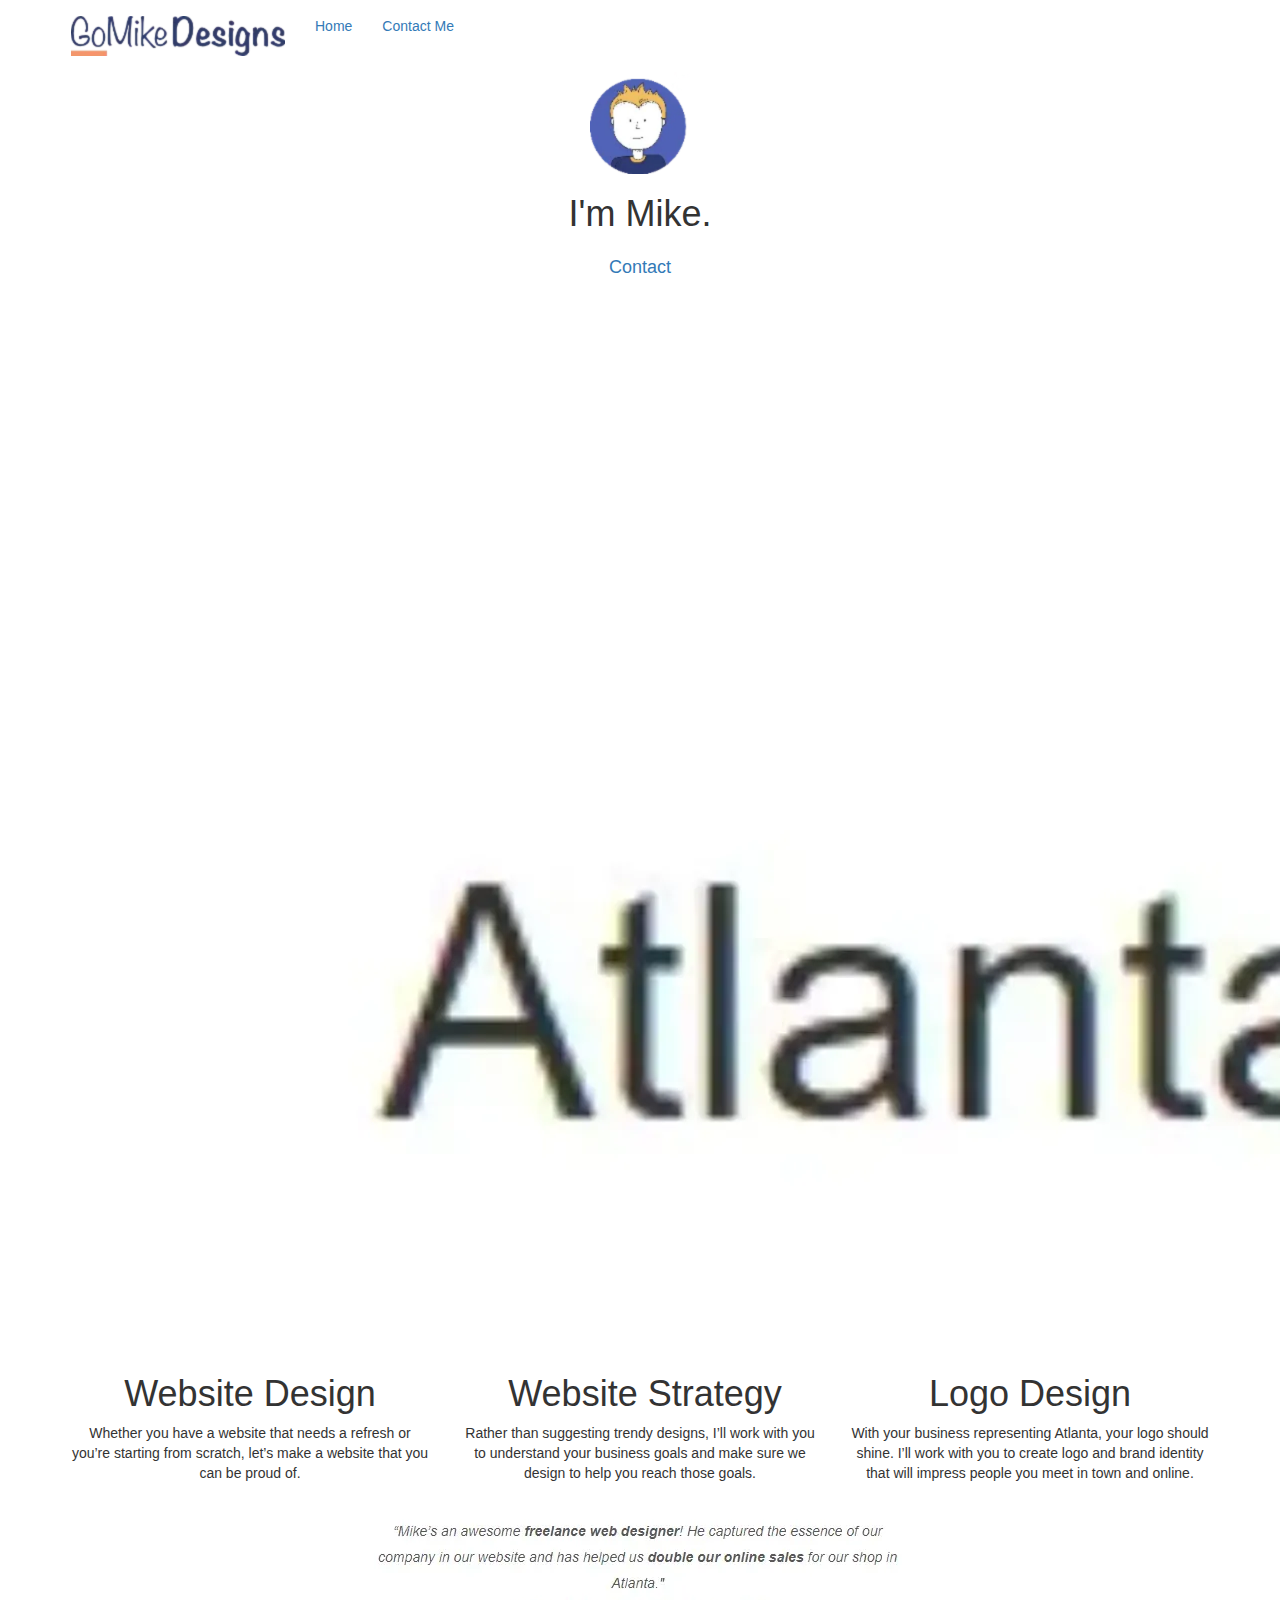
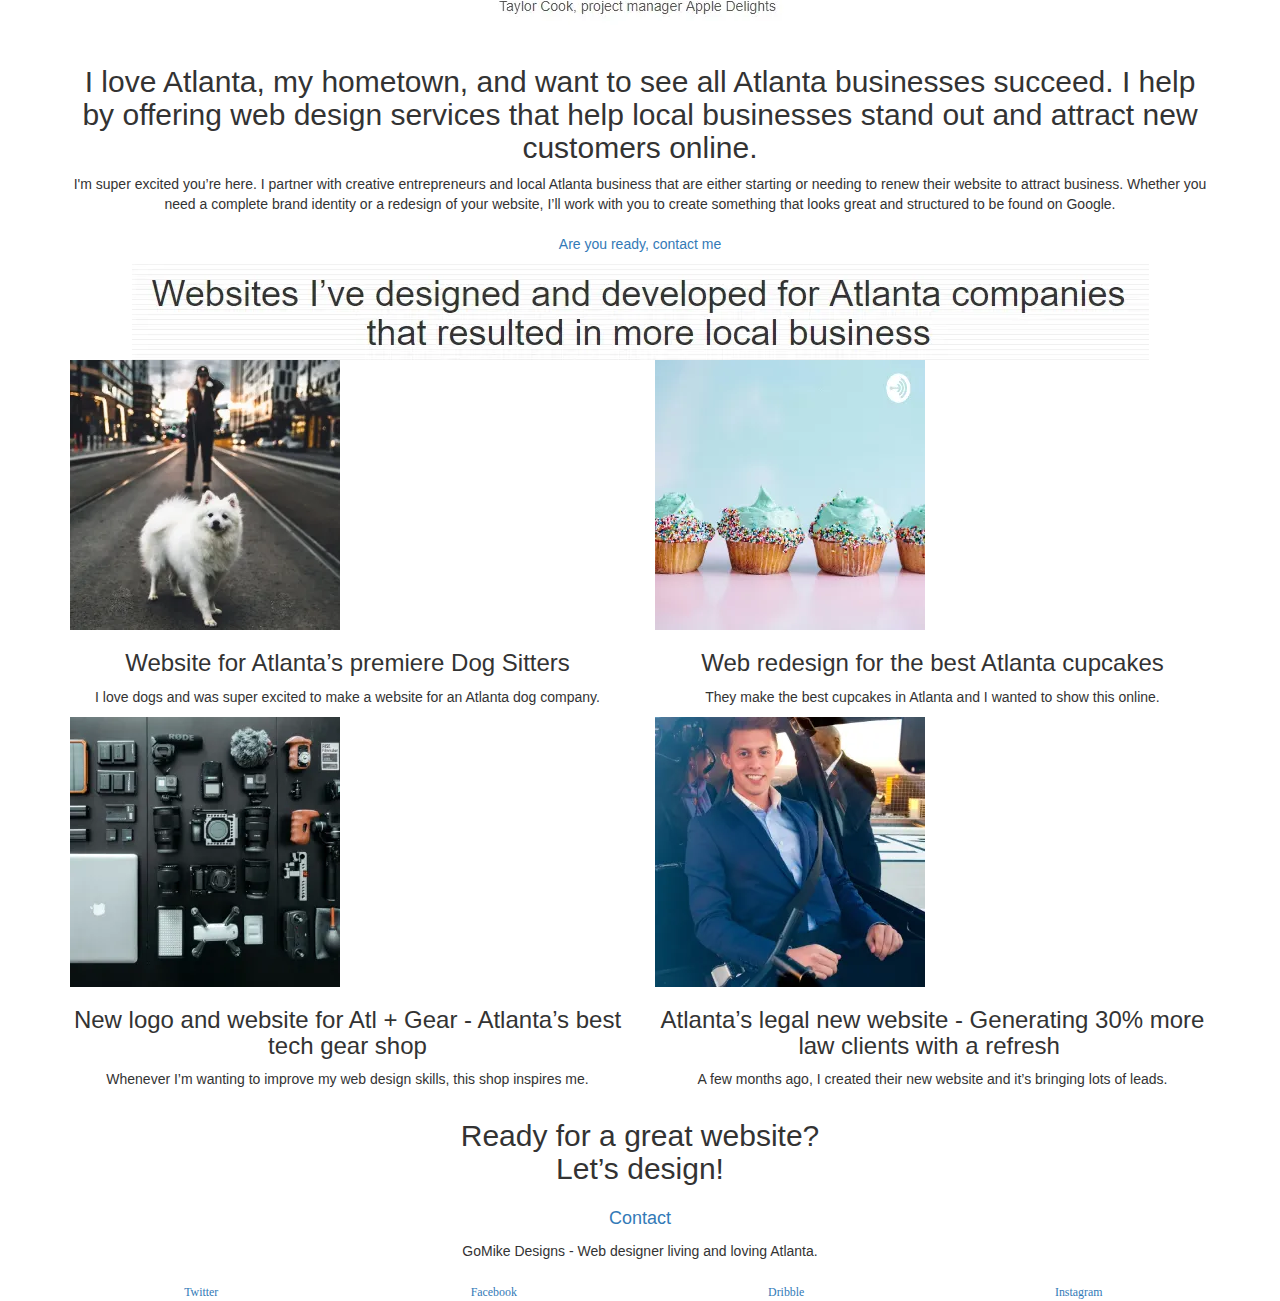
==== commit 0974a1a9: "minify css link html" ====
--- a/index.html
+++ b/index.html
@@ -9,7 +9,7 @@
 	
 	
 	<link rel="stylesheet"  href="./css/bootstrap.min.css" type="text/css"> 
-	<link rel="stylesheet"  href="style.css" type="text/css">
+	<link rel="stylesheet"  href="style.min.css" type="text/css">
 	<link rel="stylesheet"  href="./css/font-awesome.min.css"  type="text/css" >
 	<link rel="stylesheet"  href="./css/et-line.min.css" type="text/css"> 
 
